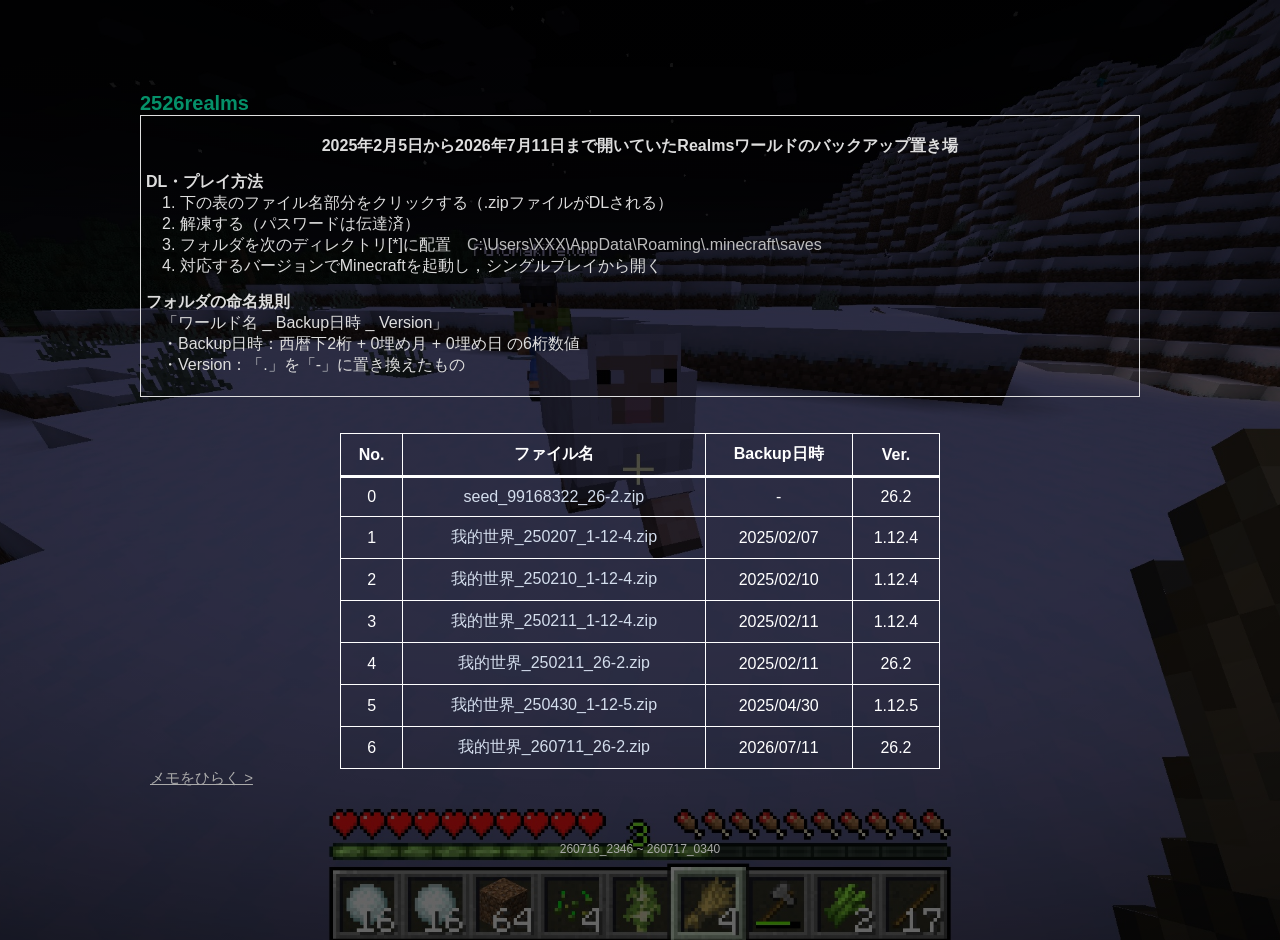
==== 2526realms/index.html @ 0ad3f81a "add 2526realms update dts" ====
<!-- 260301_1352 -->

<!DOCTYPE html>
<html lang="ja">
<head>
    <meta charset="UTF-8">
    <meta name="viewport" content="width=device-width, initial-scale=1.0">
    <!-- ↓ フォント -->
    <link rel="preconnect" href="https://fonts.googleapis.com">
    <link rel="preconnect" href="https://fonts.gstatic.com" crossorigin>
    <link href="https://fonts.googleapis.com/css2?family=DotGothic16&display=swap" rel="stylesheet">
    <!-- ↑ フォント -->
    <!-- ↓ CSS -->
    <link rel="stylesheet" href="st_index.css">
    <!-- ↓ ブラウザタブアイコン -->
    <link rel="icon" href="icon.jpg">
    <title>2526realms</title>
</head>

<body>


    <!-- コンテナ -->
    <div>
        <br><br><br><br>
        <h2 class="mc">2526realms</h2>
        <div style="font-size:13px; color:#dddddd; margin:0; border:solid #dfdfdf 1px; padding: 5px">
            <br>
            <p style="text-align:center;"><strong>2025年2月5日から2026年7月11日まで開いていたRealmsワールドのバックアップ置き場</strong></p>
            <br>
            <p>
            <strong>DL・プレイ方法</strong><br>
            　1. 下の表のファイル名部分をクリックする（.zipファイルがDLされる）<br>
            　2. 解凍する（パスワードは伝達済）<br>
            　3. フォルダを次のディレクトリ[*]に配置　<span style="color:#bcbcbc">C:\Users\XXX\AppData\Roaming\.minecraft\saves</span><br>
            　4. 対応するバージョンでMinecraftを起動し，シングルプレイから開く
            </p>
            <br>
            <p>
            <strong>フォルダの命名規則</strong><br>
            　「ワールド名 _ Backup日時 _ Version」<br>
            　・Backup日時：西暦下2桁 + 0埋め月 + 0埋め日 の6桁数値<br>
            　・Version：「.」を「-」に置き換えたもの
            </p>
            <br>
        </div>
        <br>
        <br>
        <table>
            <tr>
                <th>No.</th><th>ファイル名</th><th>Backup日時</th><th>Ver.</th>
            </tr>
            <tr>
                <td>0</td><td><a href="https://floor02.sakura.ne.jp/_datashared/2526realms/seed_99168322_26-2.zip">seed_99168322_26-2.zip</a></td><td>-</td><td>26.2</td>
            </tr>
            <tr>
                <td>1</td><td><a href="https://floor02.sakura.ne.jp/_datashared/2526realms/我的世界_250207_1-12-4.zip">我的世界_250207_1-12-4.zip</a></td><td>2025/02/07</td><td>1.12.4</td>
            </tr>
            <tr>
                <td>2</td><td><a href="https://floor02.sakura.ne.jp/_datashared/2526realms/我的世界_250210_1-12-4.zip   ">我的世界_250210_1-12-4.zip</a></td><td>2025/02/10</td><td>1.12.4</td>
            </tr>
            <tr>
                <td>3</td><td><a href="https://floor02.sakura.ne.jp/_datashared/2526realms/我的世界_250211_1-12-4.zip">我的世界_250211_1-12-4.zip</a></td><td>2025/02/11</td><td>1.12.4</td>
            </tr>
            <tr>
                <td>4</td><td><a href="https://floor02.sakura.ne.jp/_datashared/2526realms/我的世界_250211_26-2.zip">我的世界_250211_26-2.zip</a></td><td>2025/02/11</td><td>26.2</td>
            </tr>
            <tr>
                <td>5</td><td><a href="https://floor02.sakura.ne.jp/_datashared/2526realms/我的世界_250430_1-12-5.zip">我的世界_250430_1-12-5.zip</a></td><td>2025/04/30</td><td>1.12.5</td>
            </tr>
            <tr>
                <td>6</td><td><a href="https://floor02.sakura.ne.jp/_datashared/2526realms/我的世界_260711_26-2.zip">我的世界_260711_26-2.zip</a></td><td>2026/07/11</td><td>26.2</td>
            </tr>
        </table>

        <!-- ↓ 動的領域 -->
        <!-- メモの表示非表示ボタン -->
        <p>
            <span id="tgl-btn-1" class="tgl-btn">
            メモをひらく >
            </span>
        </p>
        <!-- 表示非表示領域 -->
        <div id="hide-area-1" class="hide-area" style="display:none">
            <p style="color:#dddddd">
                　ワールドのシード値は「99168322」．No.1はこのシード値の初期状態ワールド（このシード値で新規ワールドを作成する際はマイクラのバージョンに無関係かも??　Ver.26.2でテストしてみたところ同じ地形のワールドが生成された）<br>
                　上の表は上から古い順．DL後は，対応するバージョンか，それよりも新しいバージョンで開けばok．<br>
                　No.3, 4は中身は同じだが，テストのためVer.26.2で開きなおしたところバージョンが更新されたのでついでにNo.4としてここに配置．<br><br>
                　[*]独自のバージョン管理をしている場合はそれに合わせる（savesフォルダ内にあれば多分ok）
            </p>
            <br>
            <p style="text-align:center">背景画像は50枚ランダム表示!! F5連打せよ</p>
        </div>
        <!-- ↑ 動的領域 -->
    </div>




    <br><br><br>
    <p style="text-align:center;font-size:12px; color:#aaaaaa; margin:0">
        260716_2346 ~ 260717_0340
    </p>
</body>
<script>
    // すべての「tgl-btn」クラスを持つ要素に対してループ処理を行う
    document.querySelectorAll('.tgl-btn').forEach((btn, index) => {
        btn.addEventListener('click', () => {
            // 対応する id="hide-area-X" を取得 (tgl-btn-1 なら hide-area-1)
            const targetId = `hide-area-${index + 1}`;
            const targetArea = document.getElementById(targetId);

            if(targetArea.style.display === 'none'){
                targetArea.style.display = 'block';
                btn.textContent = 'メモをとじる v';
            } else {
                targetArea.style.display = 'none';
                btn.textContent = 'メモをひらく >';
            }
        });
    });

    // 1. 表示させたい画像ファイルの名前をリスト（配列）にしておく
    const images = [
        'bg/bg0.jpg',
        'bg/bg00.jpg',
        'bg/bg1.jpg',
        'bg/bg2.jpg',
        'bg/bg3.jpg',
        'bg/bg4.jpg',
        'bg/bg5.jpg',
        'bg/bg6.jpg',
        'bg/bg7.jpg',
        'bg/bg8.jpg',
        'bg/bg9.jpg',
        'bg/bg10.jpg',
        'bg/bg11.jpg',
        'bg/bg12.jpg',
        'bg/bg13.jpg',
        'bg/bg14.jpg',
        'bg/bg15.jpg',
        'bg/bg16.jpg',
        'bg/bg17.jpg',
        'bg/bg18.jpg',
        'bg/bg19.jpg',
        'bg/bg20.jpg',
        'bg/bg21.jpg',
        'bg/bg22.jpg',
        'bg/bg23.jpg',
        'bg/bg24.jpg',
        'bg/bg25.jpg',
        'bg/bg26.jpg',
        'bg/bg27.jpg',
        'bg/bg28.jpg',
        'bg/bg29.jpg',
        'bg/bg30.jpg',
        'bg/bg31.jpg',
        'bg/bg32.jpg',
        'bg/bg33.jpg',
        'bg/bg34.jpg',
        'bg/bg35.jpg',
        'bg/bg36.jpg',
        'bg/bg37.jpg',
        'bg/bg38.jpg',
        'bg/bg39.jpg',
        'bg/bg40.jpg',
        'bg/bg41.jpg',
        'bg/bg42.jpg',
        'bg/bg43.jpg',
        'bg/bg44.jpg',
        'bg/bg45.jpg',
        'bg/bg46.jpg',
        'bg/bg47.jpg',
        'bg/bg48.jpg',
        'bg/bg49.jpg',
    ];

    // 2. 0 から (画像の数 - 1) までのランダムな整数を作る
    const randomIndex = Math.floor(Math.random() * images.length);

    // 3. ランダムに選ばれた画像ファイル名を取得
    const selectedImage = images[randomIndex];

    // 4. bodyの背景画像として設定（黒の半透明フィルターも一緒に適用）
    document.body.style.backgroundImage = `linear-gradient(rgba(0, 0, 0, 0.6), rgba(0, 0, 0, 0.6)), url('${selectedImage}')`;
</script>
</html>
---- 2526realms/st_index.css ----
/* 260301_1352 */
/* 基本 */
body {
    background-color: #010409;
    color: #dfdfdf;
    font-family: 'DotGothic16', sans-serif;
    /* margin: 5 10 10 5; */
    margin:0 auto;
    max-width:1000px;
    padding:0 10px 100px;
    min-height: 100vh;
}

h1 {font-size:22px; margin:0}
h2 {font-size:20px; margin:0}
h3 {font-size:18px; margin:0}
p  {font-size:16px; margin:0}

/* スマホでボタンをタップした時に青くなるのを防ぐ */
a {
    -webkit-tap-highlight-color: rgba(0, 0, 0, 0); /* 透明にする */
}
button  {
    -webkit-tap-highlight-color: rgba(0, 0, 0, 0); /* 透明にする */
}
div  {
    -webkit-tap-highlight-color: rgba(0, 0, 0, 0); /* 透明にする */
}


a:link {
    color: #d4deed;
    text-decoration: none;
}

a:visited {
    color: #d4deed;
}

a:hover {
    color: #e9d8dc;
    text-decoration: underline;
}

a:active {
    color: #e53368;
}

/* .header {
    background-color: #0053da;
    width: 100%;
    height: 160px;
} */
/* 画像ヘッダー */
.header {
    background-image: url("header.png");
    background-size: cover;
    background-position: center;
    width: 100%;
    height: 160px;
    display: flex;
    align-items: center;
    justify-content: center;
}

/* 表示非表示のトグルボタン */
.tgl-btn {
    cursor:pointer;
    text-decoration:underline;
    color:#aaaaaa;
    padding:0 0 0 10px;
    padding-right: 60%;
    font-size: 15px;
    white-space:nowrap;
}
.tgl-btn:hover {color: #dfdfdf}
.tgl-btn:active {color: #ffffff}
/* トグルボタンで表示非表示するエリア */
.hide-area {
    border:1px solid #dfdfdf;
    padding: 10px;
}


/* 色 */
.gnsn{color:#55a3fb}
.hsr{color:#f45b8e}
.zzz{color:#01b94d}
.endf{color:#cef10f}
.mnsb{color:#d10331}
.mc{color:#059069}

/* ページ全体の背景を黒、文字を白に設定（確認用） */
body {
    background-color: #000000;
    color: #ffffff;
    font-family: sans-serif;
    padding: 20px;
    background-size: cover;
    background-position: center;
}

/* 表全体のスタイル */
/* 表全体のスタイル */
    table {
        border-collapse: collapse;
        width: 100%;
        max-width: 600px;
        margin: 0 auto;
    }

/* ヘッダー（th）とデータセル（td）の基本の白線 */
th, td {
    border: 1px solid #ffffff; /* 1pxの白い実線 */
    padding: 10px;
    text-align: center;
}

/* 第1行目（ヘッダー）の下側だけを太くする */
th {
    border-bottom: 3px solid #ffffff; /* 3pxの白い実線で上書き */
}
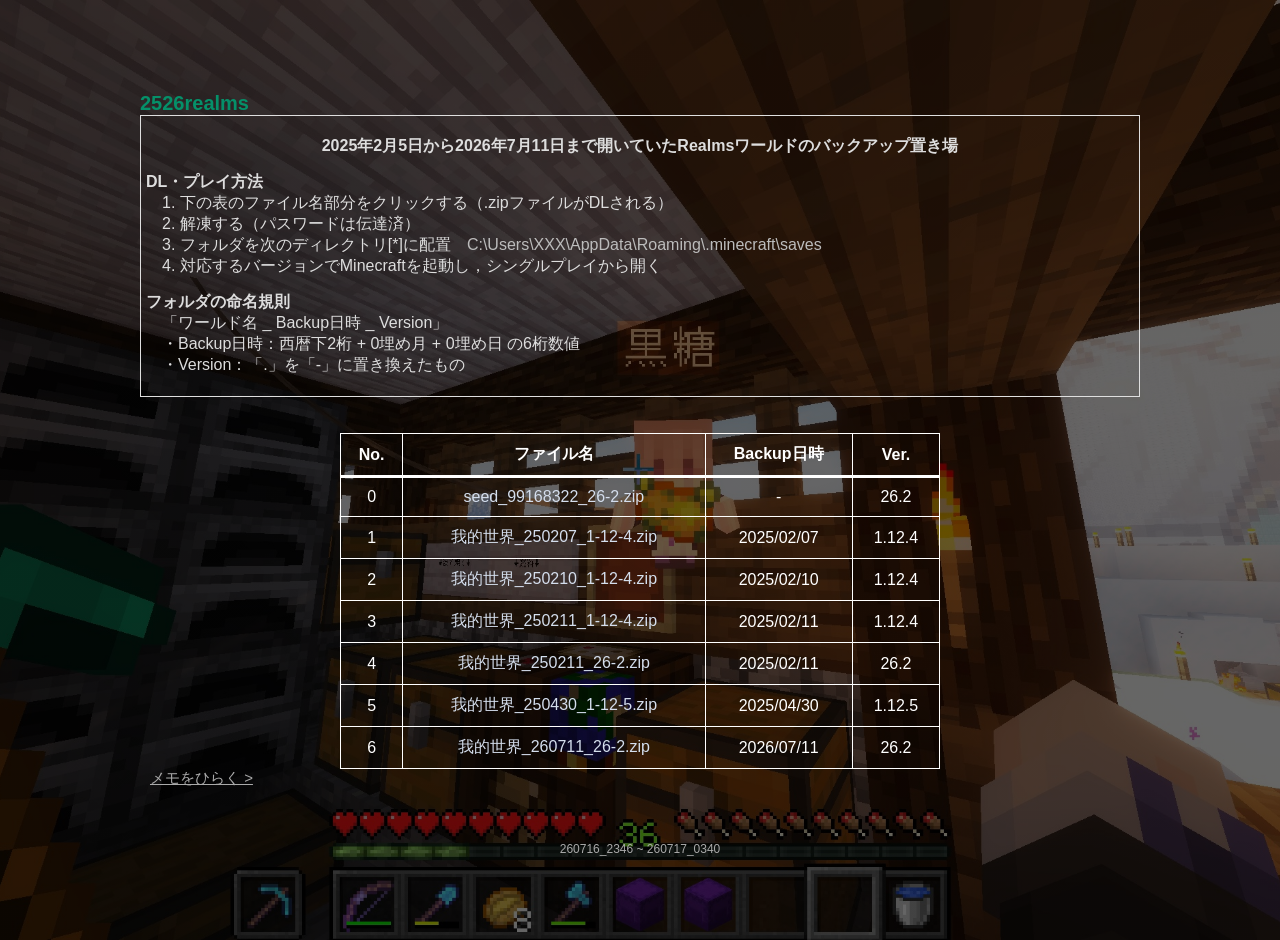
==== commit e03cdf22: "add tracking umami" ====
--- a/2526realms/index.html
+++ b/2526realms/index.html
@@ -13,7 +13,9 @@
     <!-- ↓ CSS -->
     <link rel="stylesheet" href="st_index.css">
     <!-- ↓ ブラウザタブアイコン -->
-    <link rel="icon" href="icon.jpg">
+    <link rel="icon" href="../icon.jpg">
+    <!-- ↓ umami -->
+    <script defer src="https://cloud.umami.is/script.js" data-website-id="c68ac745-d5c5-40ac-8f3e-775f3dae91ae"></script>
     <title>2526realms</title>
 </head>
 
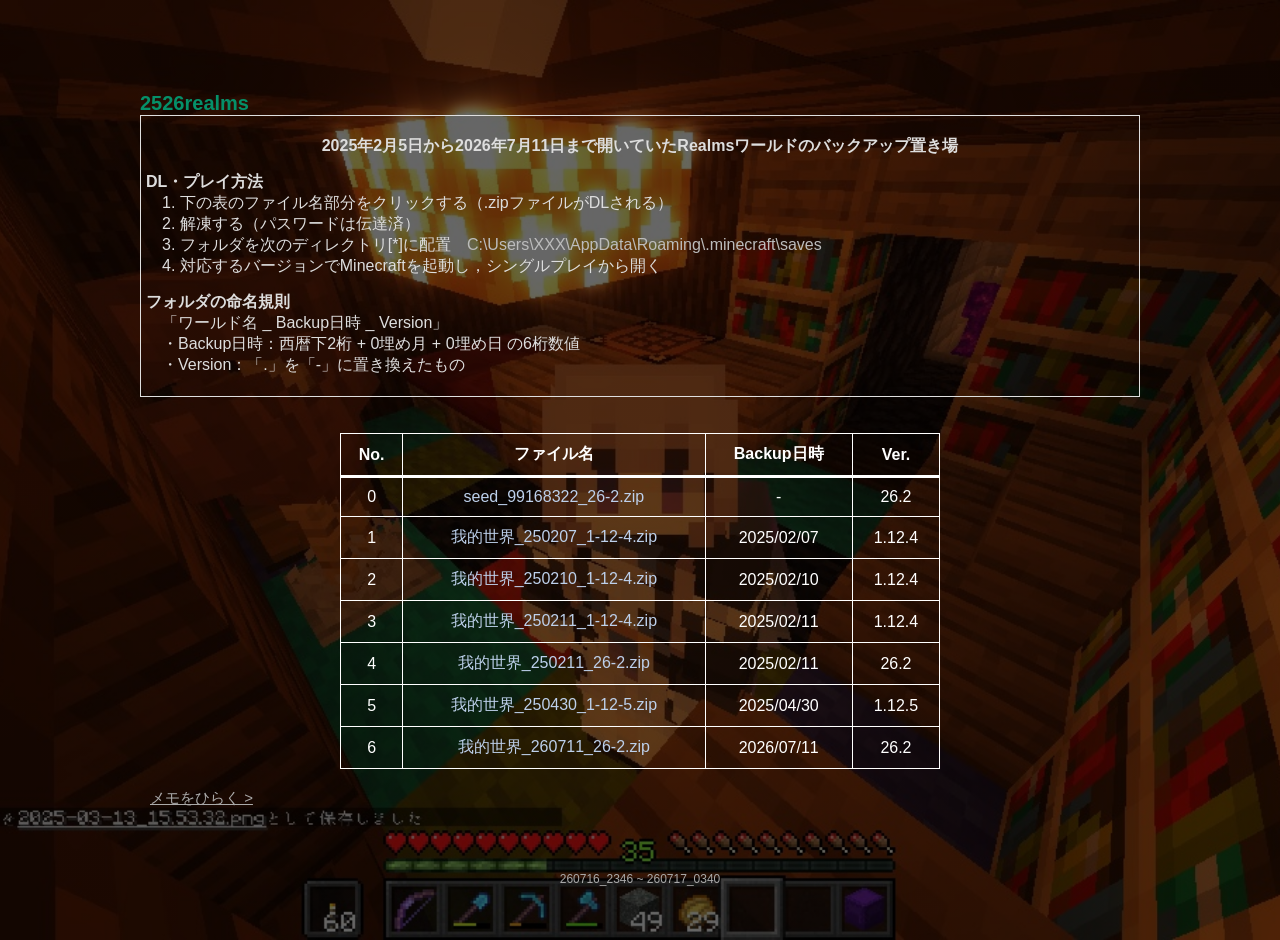
==== commit 7fe5ca76: "fix 2526realms style" ====
--- a/2526realms/index.html
+++ b/2526realms/index.html
@@ -77,8 +77,8 @@
 
         <!-- ↓ 動的領域 -->
         <!-- メモの表示非表示ボタン -->
-        <p>
-            <span id="tgl-btn-1" class="tgl-btn">
+        <p style="padding-top:20px;padding-bottom:10px" id="tgl-btn-1" class="tgl-btn">
+            <span>
             メモをひらく >
             </span>
         </p>
--- a/2526realms/st_index.css
+++ b/2526realms/st_index.css
@@ -29,16 +29,16 @@
 
 
 a:link {
-    color: #d4deed;
+    color: #bdd0eb;
     text-decoration: none;
 }
 
 a:visited {
-    color: #d4deed;
+    color: rgb(218, 212, 237);
 }
 
 a:hover {
-    color: #e9d8dc;
+    color: #e7c7cf;
     text-decoration: underline;
 }
 
